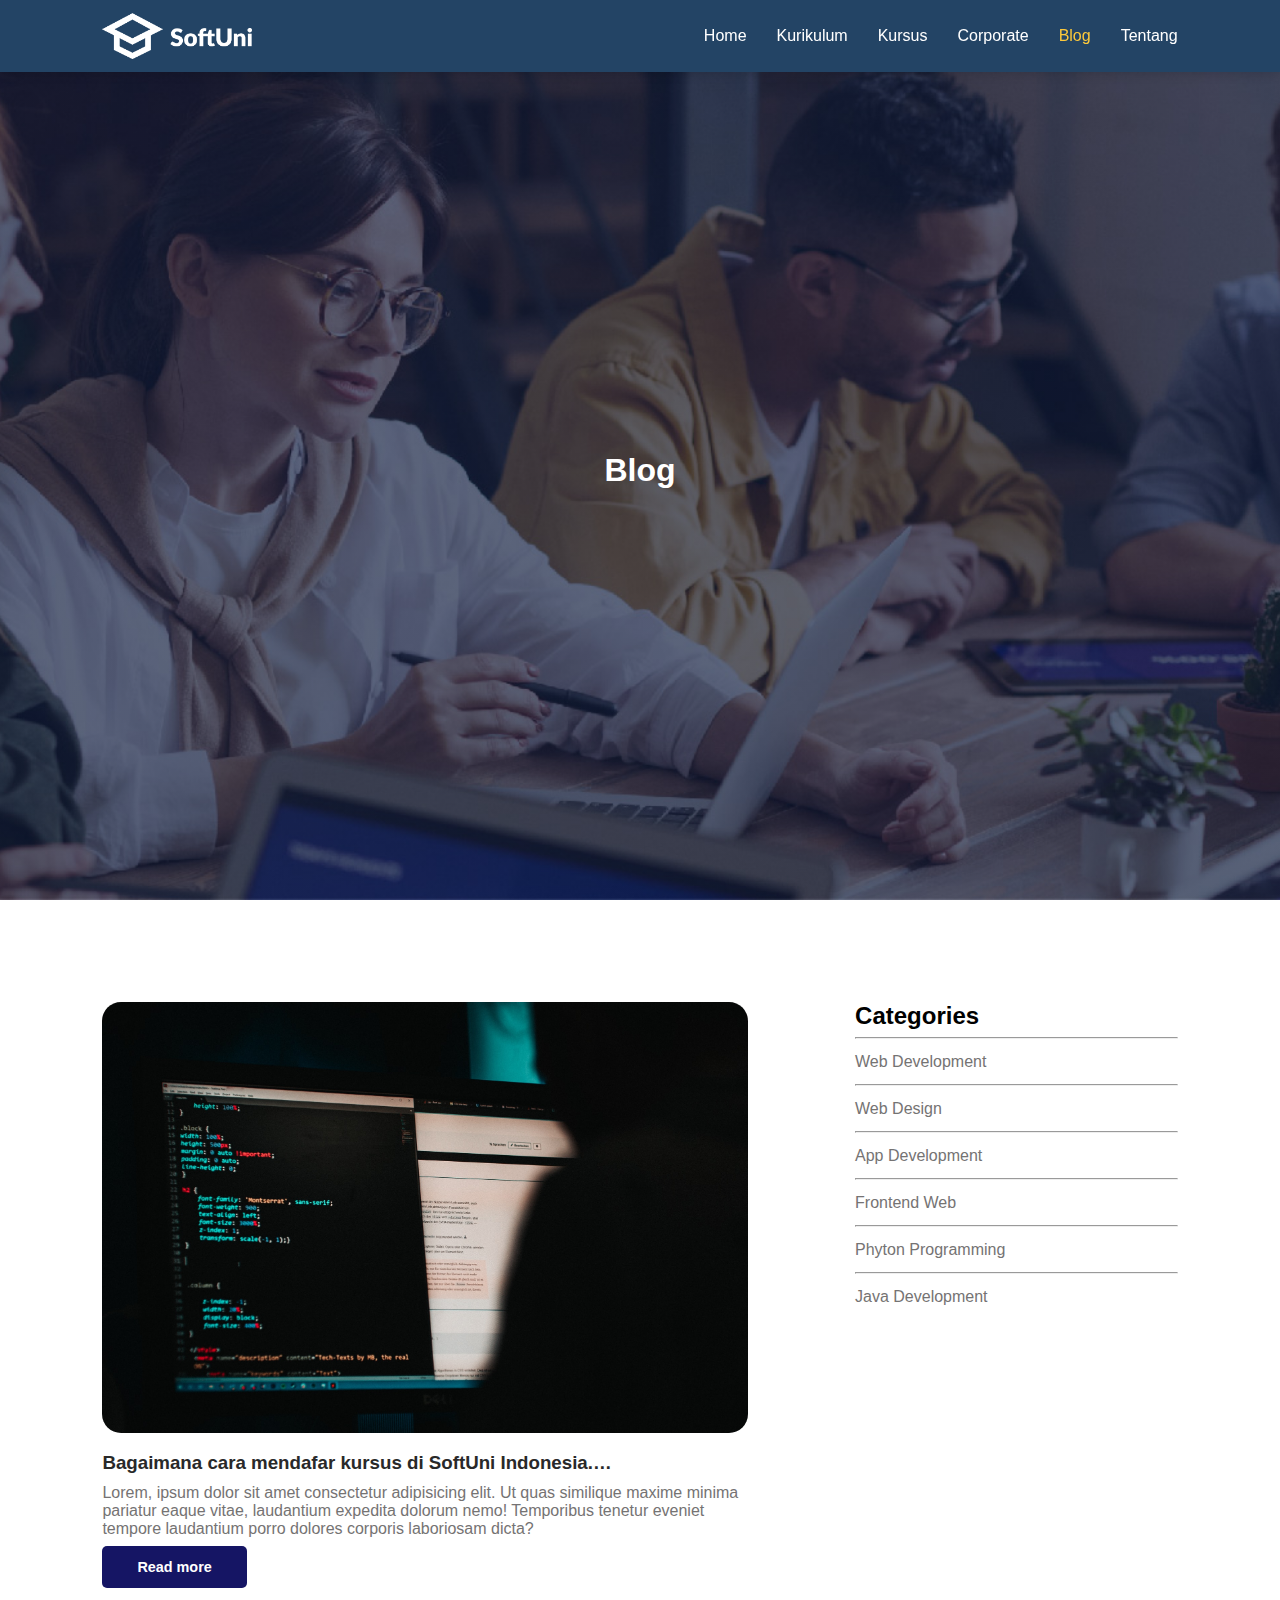
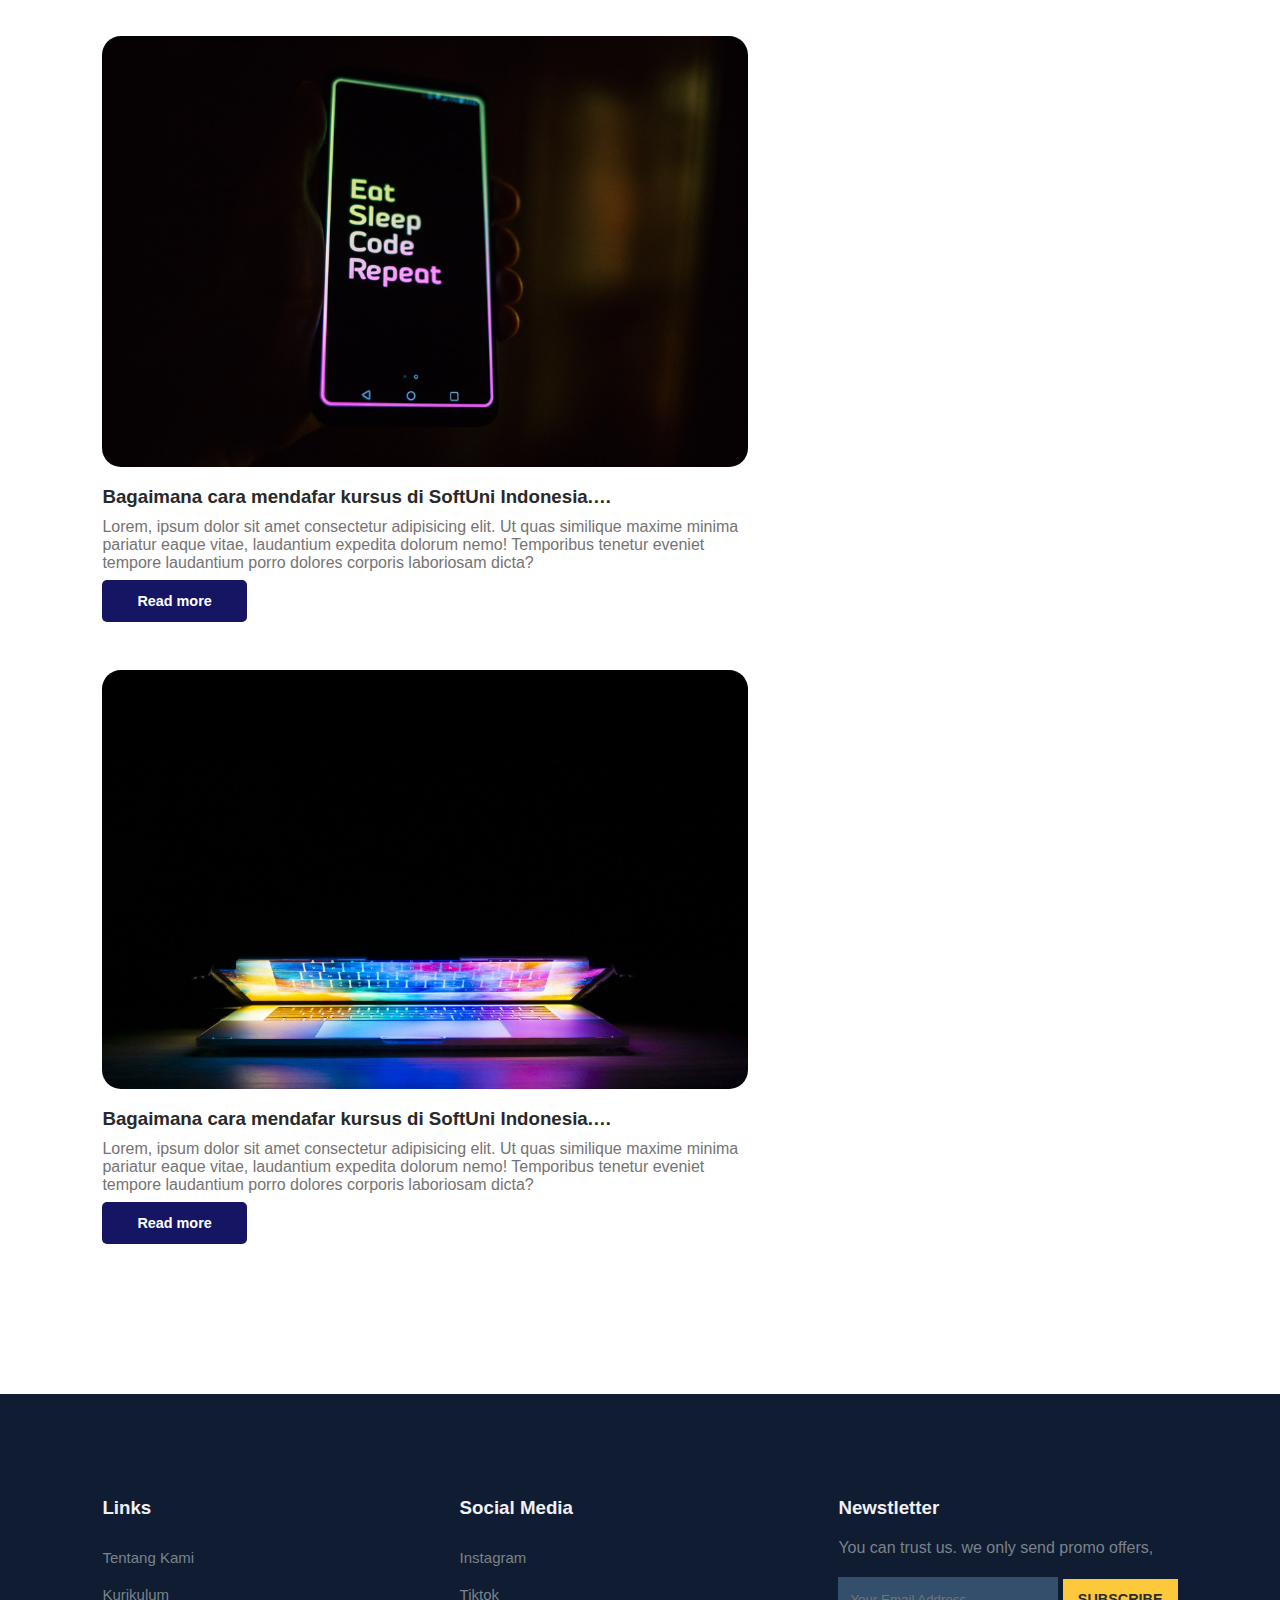
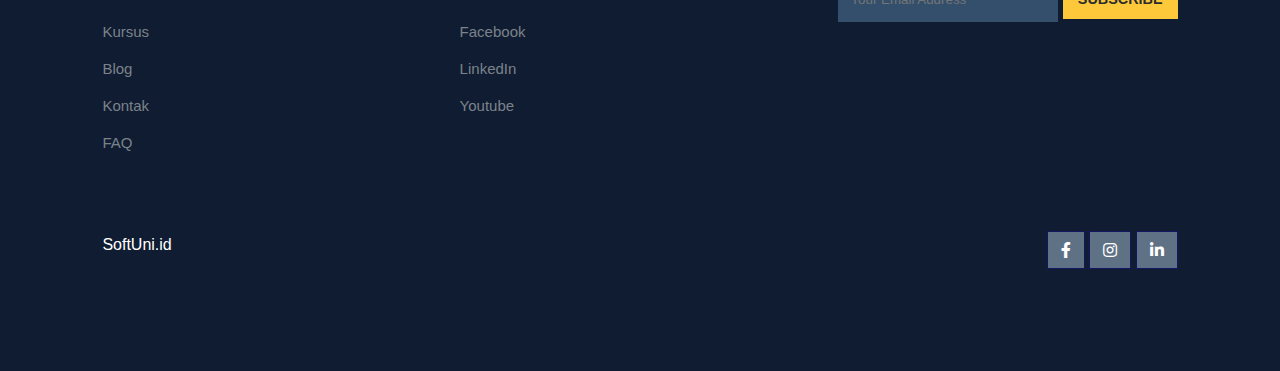
==== blog.html @ df69527b "mau ke course page" ====
<!DOCTYPE html>
<html lang="en">

<head>
    <meta charset="UTF-8" />
    <meta name="viewport" content="width=device-width, initial-scale=1.0" />
    <title>Elearning</title>
    <link rel="stylesheet" href="https://cdnjs.cloudflare.com/ajax/libs/font-awesome/5.15.3/css/all.min.css" />
    <link rel="stylesheet" href="blog.css" />
    <script src="https://code.jquery.com/jquery-3.7.0.min.js"
        integrity="sha256-2Pmvv0kuTBOenSvLm6bvfBSSHrUJ+3A7x6P5Ebd07/g=" crossorigin="anonymous"></script>
</head>

<body>
    <!-- Navigation -->
    <nav>
        <img src="images/softuni-logo.png" alt="" />
        <div class="navigation">
            <ul>
                <i id="menu-close" class="fas fa-times"></i>
                <li><a href="index.html">Home</a></li>
                <li><a href="kurikulum.html">Kurikulum</a></li>
                <li><a href="kursus.html">Kursus</a></li>
                <li><a href="corporate.html">Corporate</a></li>
                <li><a class="active" href="blog.html">Blog</a></li>
                <li><a href="tentang.html">Tentang</a></li>
            </ul>
            <!-- <i class="fa fa-bars" aria-hidden="true"></i> -->
            <img id="menu-btn" src="images/menu.png" alt="" />
        </div>
    </nav>

    <!-- Home  -->

    <section id="home">
        <div class="desc">
            <h2>
                Blog
            </h2>
    </section>

    <section id="blog-container">
        <div class="blogs blogpost">
            <div class="post">
                <img src="images/b1.jpg" alt="">
                <h3>Bagaimana cara mendafar kursus di SoftUni Indonesia.…</h3>
            <p>Lorem, ipsum dolor sit amet consectetur adipisicing elit. Ut quas similique maxime minima pariatur eaque vitae, laudantium expedita dolorum nemo! Temporibus tenetur eveniet tempore laudantium porro dolores corporis laboriosam dicta?</p>
            
        <a href="post.html">Read more</a>
        </div>
        <div class="post">
            <img src="images/b2.jpg" alt="">
            <h3>Bagaimana cara mendafar kursus di SoftUni Indonesia.…</h3>
        <p>Lorem, ipsum dolor sit amet consectetur adipisicing elit. Ut quas similique maxime minima pariatur eaque vitae, laudantium expedita dolorum nemo! Temporibus tenetur eveniet tempore laudantium porro dolores corporis laboriosam dicta?</p>
        
    <a href="post.html">Read more</a>
    </div>
    <div class="post">
        <img src="images/b3.jpg" alt="">
        <h3>Bagaimana cara mendafar kursus di SoftUni Indonesia.…</h3>
    <p>Lorem, ipsum dolor sit amet consectetur adipisicing elit. Ut quas similique maxime minima pariatur eaque vitae, laudantium expedita dolorum nemo! Temporibus tenetur eveniet tempore laudantium porro dolores corporis laboriosam dicta?</p>
    
<a href="post.html">Read more</a>
</div>

        </div>
        <div class="cate">
            <h2>Categories</h2>
            <hr>
            <a href="#">Web Development</a>
            <hr>
            <a href="#">Web Design</a>
            <hr>
            <a href="#">App Development</a>
            <hr>
            <a href="#">Frontend Web</a>
            <hr>
            <a href="#">Phyton Programming</a>
            <hr>
            <a href="#">Java Development</a>

        </div>
    </section>

    <!-- Footer -->
    <footer>
        <div class="footer-col">
            <h3>Links</h3>
            <li>Tentang Kami</li>
            <li>Kurikulum</li>
            <li>Kursus</li>
            <li>Blog</li>
            <li>Kontak</li>
            <li>FAQ</li>
        </div>

        <div class="footer-col">
            <h3>Social Media</h3>
            <li>Instagram</li>
            <li>Tiktok</li>
            <li>Facebook</li>
            <li>LinkedIn</li>
            <li>Youtube</li>
        </div>

        <div class="footer-col">
            <h3>Newstletter</h3>
            <p>You can trust us. we only send promo offers,</p>
            <div class="subscribe">
                <input type="text" placeholder="Your Email Address" />
                <a href="#" class="yellow">SUBSCRIBE</a>
            </div>
        </div>

        <div class="copyright">
            <p>SoftUni.id</p>
            <div class="pro-links">
                <i class="fab fa-facebook-f"></i>
                <i class="fab fa-instagram"></i>
                <i class="fab fa-linkedin-in"></i>
            </div>
        </div>
    </footer>

    <script>
        $(`#menu-btn`).click(function () {
            $(`nav .navigation ul`).addClass(`active`);
        });
        $(`#menu-close`).click(function () {
            $(`nav .navigation ul`).removeClass(`active`);
        });
    </script>
</body>

</html>
---- blog.css ----
* {
  margin: 0;
  padding: 0;
  -webkit-font-smoothing: antialiased;
  box-sizing: border-box;
}

body {
  font-family: sans-serif;
  /* font-family: 'Poppins', sans-serif; */
}

/*Global tags*/

h1 {
  font-size: 2.5rem;
  font-weight: 700;
  color: rgb(35, 35, 85);
}

span {
  font-size: 0.9rem;
  color: #757373;
}

h6 {
  font-size: 1.1rem;
  color: rgb(24, 24, 49);
}

/* Navigations */

nav {
  position: fixed;
  width: 100%;
  background-color: #234465;
  display: flex;
  flex-direction: row;
  justify-content: space-between;
  padding: 1vw 8vw;
  align-items: center;
  box-shadow: 2px 2px 10px rgba(0, 0, 0, 0.15);
  z-index: 999;
}

nav img {
  width: 150px;
  cursor: pointer;
}

nav .navigation {
  display: flex;
}

#menu-btn {
  width: 30px;
  height: 30px;
  display: none;
}

#menu-close {
  display: none;
}

nav .navigation ul {
  display: flex;
  justify-content: flex-end;
  align-items: center;
}

nav .navigation ul li {
  list-style: none;
  margin-left: 30px;
}

nav .navigation ul li a {
  text-decoration: none;
  /* color: rgb(21, 21, 100); */
  color: #fff;
  font-size: 16px;
  font-weight: 500;
  transition: 0.3s ease;
}
nav .navigation ul li a.active,
nav .navigation ul li a:hover {
  color: #fdc93b;
}

/* Home */

#home {
  background-image: linear-gradient(rgba(9, 5, 54, 0.3), rgba(5, 3, 46, 0.3)),
    url("images/bg-80.jpeg");
  width: 100%;
  height: 100vh;
  background-size: cover;
  background-position: center;
  display: flex;
  flex-direction: column;
  justify-content: center;
  align-items: center;
  text-align: center;
  padding-top: 40px;
}

#home h2 {
  color: white;
  font-size: 2rem;
  /* letter-spacing: 2px; */
}

#home p {
  width: 50%;
  color: white;
  font-size: 0.9rem;
  line-height: 25px;
  /* letter-spacing: 2px; */
}

#home .btn {
  margin-top: 30px;
}

#home a {
  text-decoration: none;
  font-size: 0.9rem;
  padding: 13px 35px;
  background-color: #fff;
  font-weight: 600;
  border-radius: 5px;
}

#home a.blue {
  color: #fff;
  background-color: rgb(21, 21, 100);
  transition: 0.3s ease;
}

#home a.blue:hover {
  color: rgb(21, 21, 100);
  background-color: #fff;
}

#home a.yellow {
  color: #fff;
  background: #fdc93b;
  transition: 0.3s ease;
}

#home a.yellow:hover {
  color: #fdc93b;
  background: #fff;
}

/* Features */

#features {
  padding: 5vw 15vw 0 15vw;
  text-align: center;
}

#features .fea-base {
  display: grid;
  grid-template-columns: repeat(auto-fit, minmax(320px, 1fr));
  grid-gap: 1rem;
  margin-top: 50px;
}

#features .fea-box {
  background: #f9f9ff;
  text-align: start;
}

#features .fea-box i {
  font-size: 2.3rem;
  color: rgb(44, 44, 80);
}

#features .fea-box h3 {
  font-size: 1.2rem;
  font-weight: 600;
  color: rgb(46, 46, 59);
  padding: 13px 0 7px 0;
}

#features .fea-box p {
  font-size: 1rem;
  font-weight: 400;
  color: rgb(70, 70, 87);
}

/* Course */

#course {
  padding: 8vw 15vw;
  text-align: center;
}

#course p {
  transform: translate3d(0px, 0px, 0px) scale3d(1, 1, 1) rotateX(0deg)
    rotateY(0deg) rotateZ(0deg) skew(0deg, 0deg);
  transform-style: preserve-3d;
}

#course .course-box {
  display: grid;
  grid-template-columns: repeat(auto-fit, minmax(340px, 1fr));
  grid-gap: 1rem;
  margin-top: 50px;
}

#course .courses {
  text-align: start;
  background-color: #f9f9ff;
  height: 100%;
  position: relative;
}

#course .courses img {
  width: 100%;
  height: 60%;
  background-size: cover;
  background-position: center;
}

#course .courses .details i {
  color: rgb(44, 44, 80);
  margin-right: 5px;
}

#course .courses .details {
  padding: 15px 15px 0 15px;
}

#course .courses .cost {
  background-color: rgb(74, 74, 136);
  color: #fff;
  line-height: 70px;
  width: 70px;
  height: 70px;
  text-align: center;
  border-radius: 50%;
  position: absolute;
  right: 15px;
  bottom: 110px;
}

#course .courses .details button {
  font-size: 0.9rem;
  padding: 13px 35px;
  background-color: #fff;
  font-weight: 600;
  border-radius: 5px;
  cursor: pointer;
  margin-top: 10px;
}

/* Registration */

#registration {
  padding: 6vh 8vw 6vw 8vw;
  background-image: linear-gradient(
      rgba(99, 112, 168, 0.5),
      rgba(81, 91, 233, 0.5)
    ),
    url("images/signup.jpg");
  width: 100%;
  height: 100%;
  background-size: cover;
  background-position: center;
  display: flex;
  justify-content: space-between;
  align-items: center;
}

#registration .reminder {
  color: #fff;
}

#registration .reminder h1 {
  color: #fff;
}

#registration .reminder .time {
  display: flex;
  margin-top: 40px;
}

#registration .reminder .time .date {
  text-align: center;
  padding: 13px 33px;
  background: rgba(255, 255, 255, 0.25);
  backdrop-filter: blur(4px);
  box-shadow: 0 8px 32px 0 rgba(31, 38, 135, 0.37);
  border-radius: 10px;
  margin: 0 5px 10px 5px;
  border: 1px solid rgba(255, 255, 255, 0.18);
  font-size: 1.1rem;
  font-weight: 600;
}

#registration .form {
  background: #fff;
  border-radius: 8px;
  display: flex;
  flex-direction: column;
  padding: 40px;
  box-shadow: 0 8px 32px 0 rgba(31, 38, 135, 0.37);
}

#registration .form input {
  margin: 15px 0;
  padding: 15px 10px;
  border: 1px solid rgb(84, 40, 241);
  outline: none;
}

#registration .form input::placeholder {
  color: #413c3c;
  font-weight: 500;
  font-size: 0.9rem;
}

#registration .form .btn {
  margin-top: 20px;
}

#registration .form a.yellow {
  text-decoration: none;
  font-size: 0.9rem;
  padding: 13px 35px;
  background-color: #fff;
  font-weight: 600;
  border-radius: 5px;
  color: #fff;
  background: #fdc93b;
  transition: 0.3s ease;
}

#registration .form a.yellow:hover {
  color: rgb(21, 21, 100);
  background: #fff;
}

/* Experts */

#experts {
  padding: 8vw 8vw;
  text-align: center;
}

#experts .expert-box {
  display: grid;
  grid-template-columns: repeat(auto-fit, minmax(250px, 1fr));
  grid-gap: 1rem;
  margin-top: 50px;
}

#experts .expert-box .profile {
  background: #fafaf1;
  padding: 30px 10px;
}

.pro-links {
  margin-top: 10px;
}

.pro-links i {
  padding: 10px 13px;
  border: 1px solid rgb(21, 21, 100);
  cursor: pointer;
  transition: 0.3 ease;
}

.pro-links i:hover {
  background: rgb(21, 21, 100);
  color: #fff;
  border: 1px solid rgb(21, 21, 100);
  cursor: pointer;
}

/* Footer  */
footer {
  padding: 8vw;
  background-color: #101c32;
  display: flex;
  justify-content: space-between;
  align-items: flex-start;
  flex-wrap: wrap;
}

footer .footer-col {
  padding-bottom: 40px;
}

footer h3 {
  color: rgb(241, 240, 245);
  font-weight: 600;
  padding-bottom: 20px;
}

footer li {
  list-style: none;
  color: #7b838a;
  padding: 10px 0;
  font-size: 15px;
  cursor: pointer;
  transition: 0.3s ease;
}

footer li:hover {
  color: rgb(241, 240, 245);
}

footer p {
  color: #7b838a;
}

footer .subscribe {
  margin-top: 20px;
}

footer input {
  width: 220px;
  padding: 15px 12px;
  background: #334f6c;
  border: none;
  outline: none;
  color: #fff;
}

footer .subscribe a {
  text-decoration: none;
  font-size: 0.9rem;
  padding: 12px 15px;
  color: #fff;
  font-weight: 600;
}

footer .subscribe a.yellow {
  color: #2c2c2c;
  background: #fdc93b;
  transition: 0.3s ease;
}

footer .subscribe a.yellow:hover {
  color: rgb(21, 21, 100);
  background: #fff;
}

footer .copyright {
  margin-top: 20px;
  display: flex;
  justify-content: space-between;
  align-items: center;
  width: 100%;
  flex-wrap: wrap;
}

footer .copyright p {
  color: #fff;
}

footer .copyright .pro-links {
  margin-top: 10px;
}

footer .copyright .pro-links i {
  background-color: #5f7185;
  color: #fff;
  cursor: pointer;
  transition: 0.3 ease;
}

footer .copyright .pro-links i:hover {
  background: #fdc93b;
  color: #2c2c2c;
}

/* Blog */
#blog-container{
  display: flex;
  align-items: flex-start;
  justify-content: space-between;
  padding: 8vw;
}

#blog-container .blogs{
  width: 60%;
}

#blog-container .blogs img{
  width: 100%;
  border-radius: 19px;
}
#blog-container .blogs .post{
padding-bottom: 60px;
}

#blog-container .blogs .post h3{
  color: #292929;
  padding: 15px 0 10px 0;
}
#blog-container .blogs .post p{
  color: #757373;
  padding-bottom: 20px;
}
#blog-container .blogs .post a{
  text-decoration: none;
  font-size: 0.9rem;
  padding: 13px 35px;
  background-color: rgb(21, 21, 100);
  color: #fff;
  border-radius: 5px;
  font-weight: 600;
}

#blog-container .cate{
  width: 30%;
}

#blog-container .cate h2{
  padding-bottom: 7px;
}

#blog-container .cate a{
  text-decoration: none;
  color: #757373;
  font-weight: 500;
  line-height: 45px;
}

@media (max-width: 475px) {
  #registration {
    display: flex;
    flex-direction: column;
    justify-content: center;
    align-items: center;
    text-align: center;
  }

  #registration .reminder .time {
    display: flex;
    flex-wrap: wrap;
    justify-content: center;
    align-items: center;
    margin-top: 20px;
    margin-bottom: 20px;
  }

  /* Blog  */
  #blog-container{
    flex-direction: column;
  }

  #blog-container .blogs{
    width: 100%;
  }
  #blog-container .cate{
    width: 100%;
  }
}

@media (max-width: 376px) {
  footer input {
    width: 100%;
    margin-bottom: 20px;
  }
}

@media (max-width: 964px) {
  nav {
    padding: 15px 20px;
  }

  nav img {
    width: 130px;
  }

  #menu-btn {
    display: initial;
  }

  #menu-close {
    display: initial;
    font-size: 1.6rem;
    color: #fff;
    padding: 30px 0 20px 20px;
  }

  nav .navigation ul {
    position: absolute;
    top: 0;
    right: -220px;
    width: 220px;
    height: 100vh;
    background: #234465;
    backdrop-filter: blur(4.5px);
    border: 1px solid rgba(255, 255, 255, 0.18);
    display: flex;
    flex-direction: column;
    justify-content: flex-start;
    align-items: flex-start;
    transition: 0.3s ease;
  }

  nav .navigation ul.active {
    right: 0;
  }

  nav .navigation ul li {
    padding: 20px 0 20px 40px;
    margin-left: 0;
  }

  #home {
    padding-top: 0;
  }
  #home h1 p {
    width: 90%;
  }

  #features {
    padding: 8vw 4vw 0 4vw;
  }

  #course {
    padding: 8vw 4vw 0 4vw;
  }
  #registration {
    margin-top: 8vw;
    padding: 6vh 4vw 6vw 4vw;
  }

  #registration .reminder .time {
    display: flex;
    flex-wrap: wrap;
    margin-top: 40px;
  }

  #experts {
    padding: 8vw 8vw 4vw 8vw;
    text-align: center;
  }

  footer .copyright .pro-links {
    margin-top: 15px;
  }

  /* Blog  */
  #blog-container{
    padding: 8vw 4vw;
  }
}
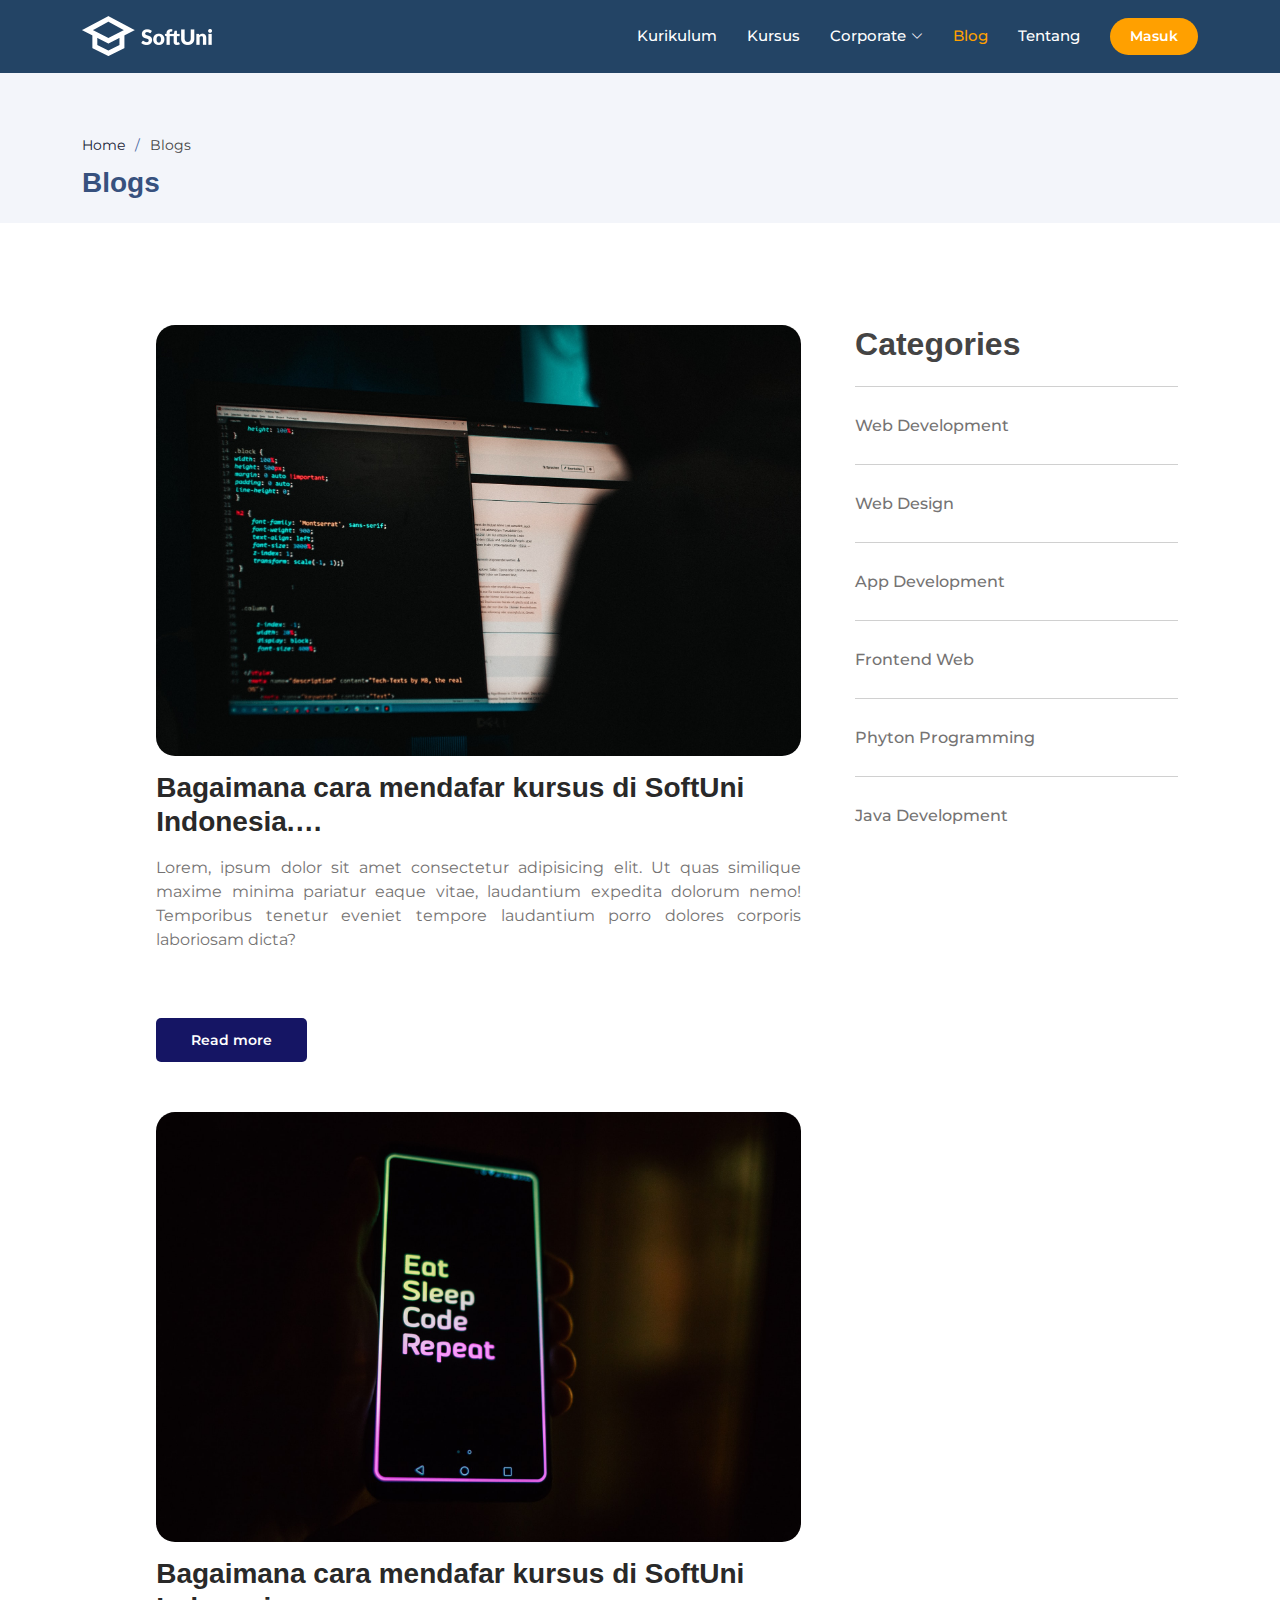
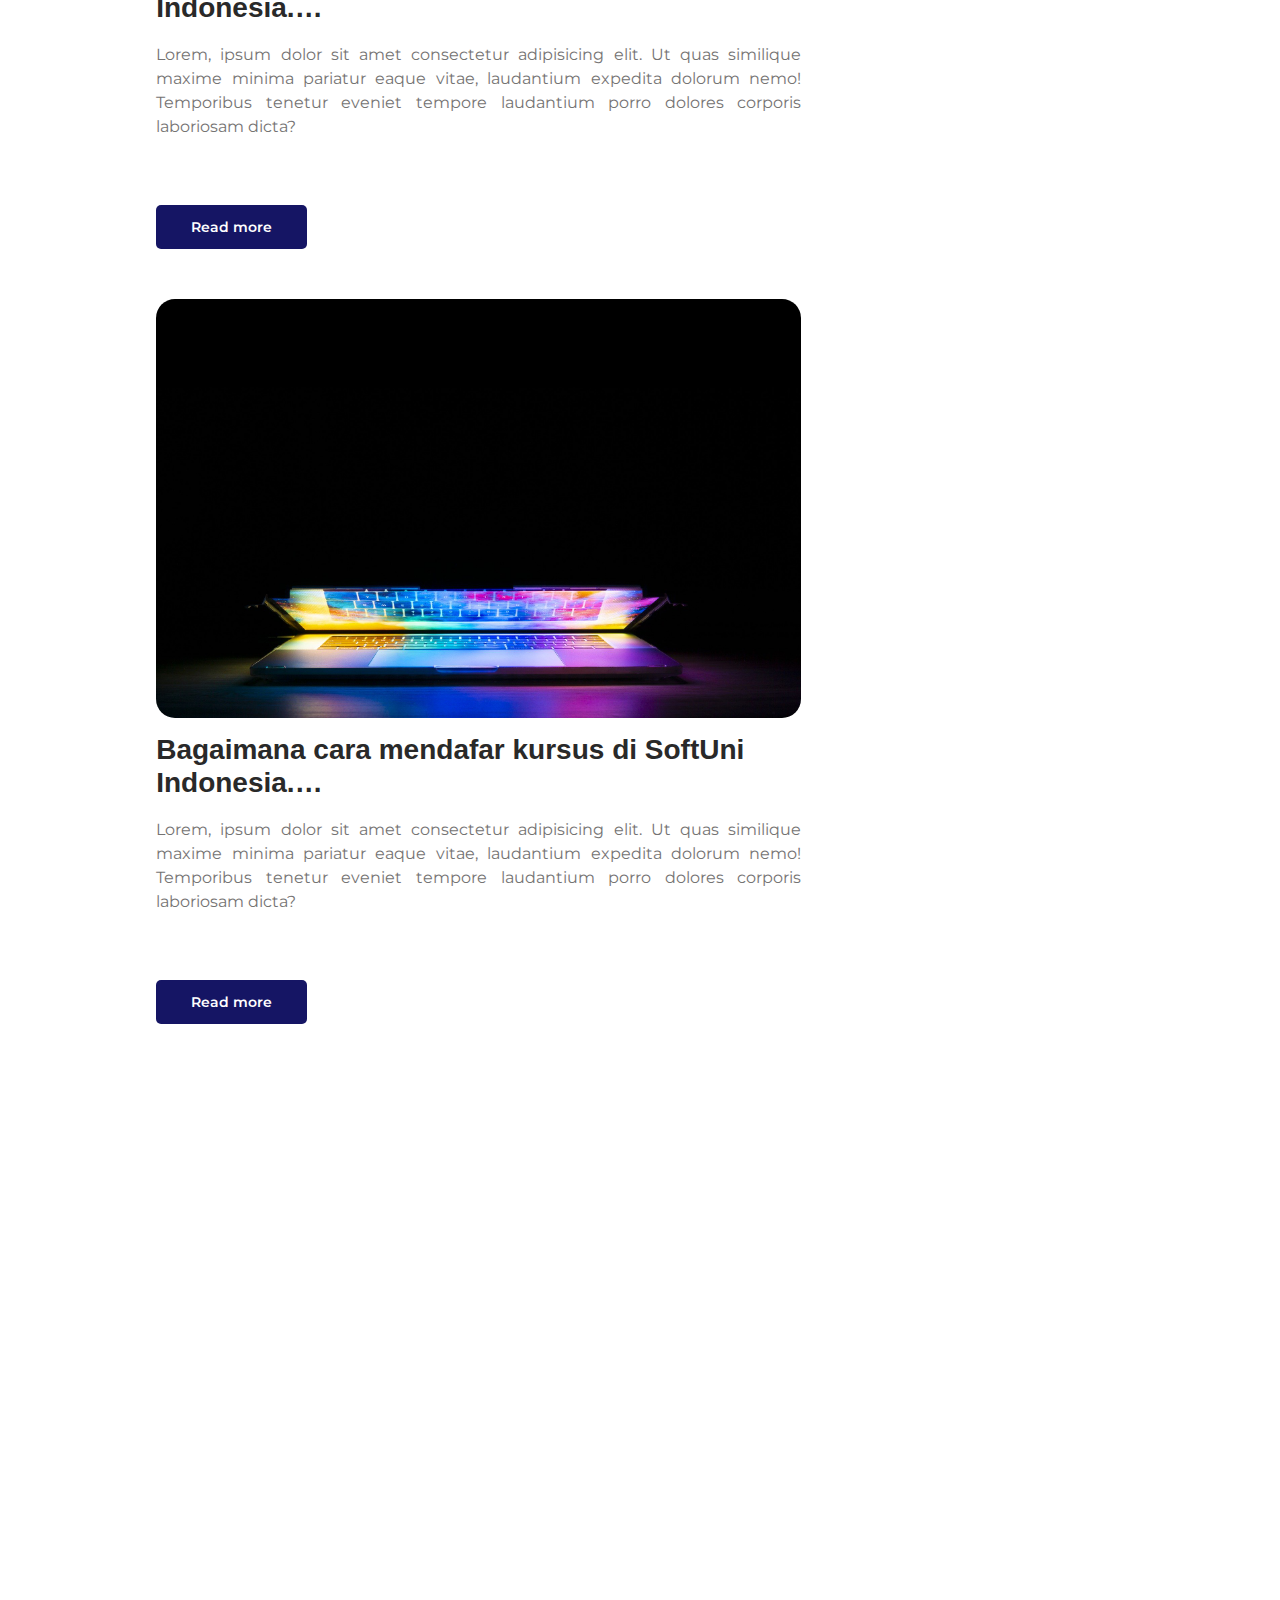
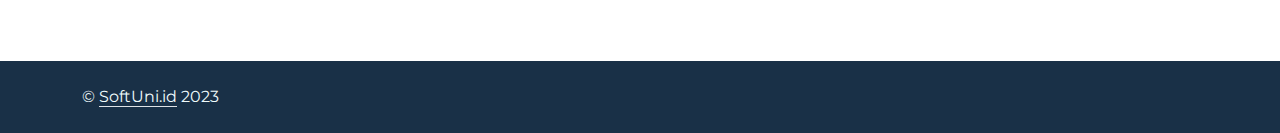
==== commit 7c373372: "first commit" ====
--- a/blog.html
+++ b/blog.html
@@ -1,135 +1,283 @@
 <!DOCTYPE html>
 <html lang="en">
-
-<head>
+  <head>
     <meta charset="UTF-8" />
     <meta name="viewport" content="width=device-width, initial-scale=1.0" />
-    <title>Elearning</title>
-    <link rel="stylesheet" href="https://cdnjs.cloudflare.com/ajax/libs/font-awesome/5.15.3/css/all.min.css" />
-    <link rel="stylesheet" href="blog.css" />
-    <script src="https://code.jquery.com/jquery-3.7.0.min.js"
-        integrity="sha256-2Pmvv0kuTBOenSvLm6bvfBSSHrUJ+3A7x6P5Ebd07/g=" crossorigin="anonymous"></script>
-</head>
-
-<body>
-    <!-- Navigation -->
-    <nav>
-        <img src="images/softuni-logo.png" alt="" />
-        <div class="navigation">
-            <ul>
-                <i id="menu-close" class="fas fa-times"></i>
-                <li><a href="index.html">Home</a></li>
-                <li><a href="kurikulum.html">Kurikulum</a></li>
-                <li><a href="kursus.html">Kursus</a></li>
-                <li><a href="corporate.html">Corporate</a></li>
-                <li><a class="active" href="blog.html">Blog</a></li>
-                <li><a href="tentang.html">Tentang</a></li>
-            </ul>
-            <!-- <i class="fa fa-bars" aria-hidden="true"></i> -->
-            <img id="menu-btn" src="images/menu.png" alt="" />
-        </div>
-    </nav>
-
-    <!-- Home  -->
-
-    <section id="home">
-        <div class="desc">
-            <h2>
-                Blog
-            </h2>
+    <title>SoftUni</title>
+    <meta content="width=device-width, initial-scale=1.0" name="viewport" />
+    <meta content="" name="keywords" />
+    <meta content="" name="description" />
+
+    <!-- Favicon -->
+    <link href="asset/favicon.ico" rel="icon" />
+
+    <!-- Libraries Stylesheet -->
+    <link href="lib/animate/animate.min.css" rel="stylesheet" />
+    <link href="lib/bootstrap/css/bootstrap.min.css" rel="stylesheet" />
+    <link href="lib/bootstrap-icons/bootstrap-icons.css" rel="stylesheet" />
+    <!-- Style Css  -->
+    <link rel="stylesheet" href="css/aos.css" />
+    <link rel="stylesheet" href="css/tiny-slider.css" />
+    <link rel="stylesheet" href="index.css" />
+
+    <!-- Boostrap -->
+    <script src="https://cdnjs.cloudflare.com/ajax/libs/wow/1.1.2/wow.min.js"></script>
+  </head>
+
+  <body>
+    <!-- ======= Header ======= -->
+    <header id="header" class="fixed-top">
+      <div class="container d-flex align-items-center">
+        <!-- Uncomment below if you prefer to use an image logo -->
+        <a href="index.html" class="logo me-auto"
+          ><img src="images/softuni-logo.png" alt="" class="img-fluid"
+        /></a>
+
+        <nav id="navbar" class="navbar">
+          <ul>
+            <li>
+              <a class="nav-link scrollto" href="kurikulum.html">Kurikulum</a>
+            </li>
+            <li><a class="nav-link scrollto" href="kursus.html">Kursus</a></li>
+            <li class="dropdown">
+              <a href="#"
+                ><span>Corporate</span> <i class="bi bi-chevron-down"></i
+              ></a>
+              <ul>
+                <li class="dropdown">
+                  <a href="corporate.html"
+                    ><span>Corporate</span> <i class="bi bi-chevron-right"></i
+                  ></a>
+                  <ul>
+                    <li><a href="#">Kelas Informasi Teknologi</a></li>
+                    <li><a href="#">Kelas Digital Kreatif</a></li>
+                    <li><a href="#">Kelas Digital Marketing</a></li>
+                  </ul>
+                </li>
+                <li><a href="#">Hire Talent(Soon)</a></li>
+              </ul>
+            </li>
+            <li>
+              <a class="nav-link scrollto active" href="blog.html">Blog</a>
+            </li>
+            <li>
+              <a class="nav-link scrollto" href="tentang.html">Tentang</a>
+            </li>
+            <li>
+              <a class="getstarted scrollto" href="register.html">Masuk</a>
+            </li>
+          </ul>
+          <i class="bi bi-list mobile-nav-toggle"></i>
+        </nav>
+        <!-- .navbar -->
+      </div>
+    </header>
+    <!-- End Header -->
+
+    <!-- ======= Breadcrumbs ======= -->
+    <section id="breadcrumbs" class="breadcrumbs">
+      <div class="container mt-5">
+        <ol>
+          <li><a href="index.html">Home</a></li>
+          <li>Blogs</li>
+        </ol>
+        <h2>Blogs</h2>
+      </div>
     </section>
+    <!-- End Breadcrumbs -->
 
     <section id="blog-container">
-        <div class="blogs blogpost">
-            <div class="post">
-                <img src="images/b1.jpg" alt="">
-                <h3>Bagaimana cara mendafar kursus di SoftUni Indonesia.…</h3>
-            <p>Lorem, ipsum dolor sit amet consectetur adipisicing elit. Ut quas similique maxime minima pariatur eaque vitae, laudantium expedita dolorum nemo! Temporibus tenetur eveniet tempore laudantium porro dolores corporis laboriosam dicta?</p>
-            
-        <a href="post.html">Read more</a>
-        </div>
+      <div class="blogs blogpost">
         <div class="post">
-            <img src="images/b2.jpg" alt="">
-            <h3>Bagaimana cara mendafar kursus di SoftUni Indonesia.…</h3>
-        <p>Lorem, ipsum dolor sit amet consectetur adipisicing elit. Ut quas similique maxime minima pariatur eaque vitae, laudantium expedita dolorum nemo! Temporibus tenetur eveniet tempore laudantium porro dolores corporis laboriosam dicta?</p>
-        
-    <a href="post.html">Read more</a>
-    </div>
-    <div class="post">
-        <img src="images/b3.jpg" alt="">
-        <h3>Bagaimana cara mendafar kursus di SoftUni Indonesia.…</h3>
-    <p>Lorem, ipsum dolor sit amet consectetur adipisicing elit. Ut quas similique maxime minima pariatur eaque vitae, laudantium expedita dolorum nemo! Temporibus tenetur eveniet tempore laudantium porro dolores corporis laboriosam dicta?</p>
-    
-<a href="post.html">Read more</a>
-</div>
-
-        </div>
-        <div class="cate">
-            <h2>Categories</h2>
-            <hr>
-            <a href="#">Web Development</a>
-            <hr>
-            <a href="#">Web Design</a>
-            <hr>
-            <a href="#">App Development</a>
-            <hr>
-            <a href="#">Frontend Web</a>
-            <hr>
-            <a href="#">Phyton Programming</a>
-            <hr>
-            <a href="#">Java Development</a>
-
-        </div>
+          <img src="images/b1.jpg" alt="" />
+          <h3>Bagaimana cara mendafar kursus di SoftUni Indonesia.…</h3>
+          <p>
+            Lorem, ipsum dolor sit amet consectetur adipisicing elit. Ut quas
+            similique maxime minima pariatur eaque vitae, laudantium expedita
+            dolorum nemo! Temporibus tenetur eveniet tempore laudantium porro
+            dolores corporis laboriosam dicta?
+          </p>
+
+          <a href="post.html">Read more</a>
+        </div>
+        <div class="post">
+          <img src="images/b2.jpg" alt="" />
+          <h3>Bagaimana cara mendafar kursus di SoftUni Indonesia.…</h3>
+          <p>
+            Lorem, ipsum dolor sit amet consectetur adipisicing elit. Ut quas
+            similique maxime minima pariatur eaque vitae, laudantium expedita
+            dolorum nemo! Temporibus tenetur eveniet tempore laudantium porro
+            dolores corporis laboriosam dicta?
+          </p>
+
+          <a href="post.html">Read more</a>
+        </div>
+        <div class="post">
+          <img src="images/b3.jpg" alt="" />
+          <h3>Bagaimana cara mendafar kursus di SoftUni Indonesia.…</h3>
+          <p>
+            Lorem, ipsum dolor sit amet consectetur adipisicing elit. Ut quas
+            similique maxime minima pariatur eaque vitae, laudantium expedita
+            dolorum nemo! Temporibus tenetur eveniet tempore laudantium porro
+            dolores corporis laboriosam dicta?
+          </p>
+
+          <a href="post.html">Read more</a>
+        </div>
+      </div>
+      <div class="cate">
+        <h2>Categories</h2>
+        <hr />
+        <a href="#">Web Development</a>
+        <hr />
+        <a href="#">Web Design</a>
+        <hr />
+        <a href="#">App Development</a>
+        <hr />
+        <a href="#">Frontend Web</a>
+        <hr />
+        <a href="#">Phyton Programming</a>
+        <hr />
+        <a href="#">Java Development</a>
+      </div>
     </section>
 
+    <footer>
+      <!-- Footer Start -->
+      <div
+        class="container-fluid footer py-5 wow fadeIn"
+        style="background-color: #234465"
+        data-wow-delay="0.1s"
+      >
+        <div class="container py-5">
+          <div class="row g-5">
+            <div class="col-lg-4 col-md-6">
+              <h4 class="text-white mb-4">Links</h4>
+              <a class="btn btn-link" href="tentang.html">Tentang Kami</a>
+              <a class="btn btn-link" href="kurikulum.html">Kurikulum</a>
+              <a class="btn btn-link" href="kursus.html">Kursus</a>
+              <a class="btn btn-link" href="blog.html">Blog</a>
+              <a class="btn btn-link" href="contact.html">Kontak</a>
+              <a class="btn btn-link" href="faq.html">FAQ</a>
+            </div>
+            <div class="col-lg-4 col-md-6">
+              <h4 class="text-white mb-4">Social Media</h4>
+              <a
+                class="btn btn-link"
+                target="_blank"
+                href="https://www.instagram.com/softuni.indonesia"
+                >Instagram</a
+              >
+              <a
+                class="btn btn-link"
+                target="_blank"
+                href="https://www.tiktok.com/@softuni.indonesia"
+                >Tiktok</a
+              >
+              <a
+                class="btn btn-link"
+                target="_blank"
+                href="https://www.facebook.com/softuni.indonesia"
+                >Facebook</a
+              >
+              <a
+                class="btn btn-link"
+                target="_blank"
+                href="https://www.linkedin.com/company/softuni-indonesia/"
+                >LinkedIn</a
+              >
+              <a
+                class="btn btn-link"
+                target="_blank"
+                href="https://www.youtube.com/channel/UCWLOv3Amj-XuWi_TyjpvL0g"
+                >Youtube</a
+              >
+            </div>
+            <div class="col-lg-4 col-md-6">
+              <h4 class="text-white mb-4">Masih bingung terkait pilihanmu?</h4>
+              <p class="text-white">
+                GABUNG kami segera dan konsultasikan karirmu!
+              </p>
+              <div class="position-relative w-100">
+                <div
+                  class="d-flex align-items-end section-header aos"
+                  data-aos="fade-up"
+                >
+                  <div class="d-flex px-3">
+                    <a
+                      href="https://api.whatsapp.com/send?phone=62811973545"
+                      class=""
+                    >
+                      <div class="flex-fill">
+                        <div class="d-flex justify-content-center">
+                          <i
+                            class="bi bi-whatsapp"
+                            style="font-size: 4rem; color: cornflowerblue"
+                          ></i>
+                        </div>
+                        <h6 class="mt-4 text-center"><b>WA 1</b></h6>
+                      </div>
+                    </a>
+                  </div>
+                  <div
+                    class="d-flex px-3 align-items-center justify-content-center"
+                  >
+                    <a
+                      href="https://api.whatsapp.com/send?phone=628113771477"
+                      class=""
+                    >
+                      <div class="flex-fill">
+                        <div class="d-flex justify-content-center">
+                          <i
+                            class="bi bi-whatsapp"
+                            style="font-size: 4rem; color: cornflowerblue"
+                          ></i>
+                        </div>
+                        <h6 class="mt-4 text-center"><b>WA 2</b></h6>
+                      </div>
+                    </a>
+                  </div>
+                </div>
+              </div>
+            </div>
+          </div>
+        </div>
+      </div>
+      <!-- Footer End -->
+
+      <!-- Copyright Start -->
+      <div class="container-fluid copyright py-4">
+        <div class="container">
+          <div class="row">
+            <div class="col-md-6 text-center text-md-start mb-3 mb-md-0">
+              &copy; <a class="border-bottom" href="#">SoftUni.id</a> 2023
+            </div>
+          </div>
+        </div>
+      </div>
+      <!-- Copyright End -->
+    </footer>
+
     <!-- Footer -->
-    <footer>
-        <div class="footer-col">
-            <h3>Links</h3>
-            <li>Tentang Kami</li>
-            <li>Kurikulum</li>
-            <li>Kursus</li>
-            <li>Blog</li>
-            <li>Kontak</li>
-            <li>FAQ</li>
-        </div>
-
-        <div class="footer-col">
-            <h3>Social Media</h3>
-            <li>Instagram</li>
-            <li>Tiktok</li>
-            <li>Facebook</li>
-            <li>LinkedIn</li>
-            <li>Youtube</li>
-        </div>
-
-        <div class="footer-col">
-            <h3>Newstletter</h3>
-            <p>You can trust us. we only send promo offers,</p>
-            <div class="subscribe">
-                <input type="text" placeholder="Your Email Address" />
-                <a href="#" class="yellow">SUBSCRIBE</a>
-            </div>
-        </div>
-
-        <div class="copyright">
-            <p>SoftUni.id</p>
-            <div class="pro-links">
-                <i class="fab fa-facebook-f"></i>
-                <i class="fab fa-instagram"></i>
-                <i class="fab fa-linkedin-in"></i>
-            </div>
-        </div>
-    </footer>
-
+
+    <!-- Untuk slider awards dan koneksi  -->
     <script>
-        $(`#menu-btn`).click(function () {
-            $(`nav .navigation ul`).addClass(`active`);
-        });
-        $(`#menu-close`).click(function () {
-            $(`nav .navigation ul`).removeClass(`active`);
-        });
+      var copy = document.querySelector(".logos-slide").cloneNode(true);
+      document.querySelector(".logos").appendChild(copy);
     </script>
-</body>
-
-</html>+    <!-- JavaScript Libraries -->
+    <script src="https://code.jquery.com/jquery-3.4.1.min.js"></script>
+    <script src="https://cdn.jsdelivr.net/npm/bootstrap@5.0.0/dist/js/bootstrap.bundle.min.js"></script>
+
+    <script src="lib/wow/wow.min.js"></script>
+    <script src="lib/waypoints/waypoints.min.js"></script>
+    <script src="lib/counterup/counterup.min.js"></script>
+    <script src="js/tiny-slider.js"></script>
+    <script src="js/aos.js"></script>
+
+    <!-- Template Javascript -->
+    <script src="js/navbar.js"></script>
+    <script src="js/custom.js"></script>
+    <script src="js/kurikulum.js"></script>
+  </body>
+</html>
